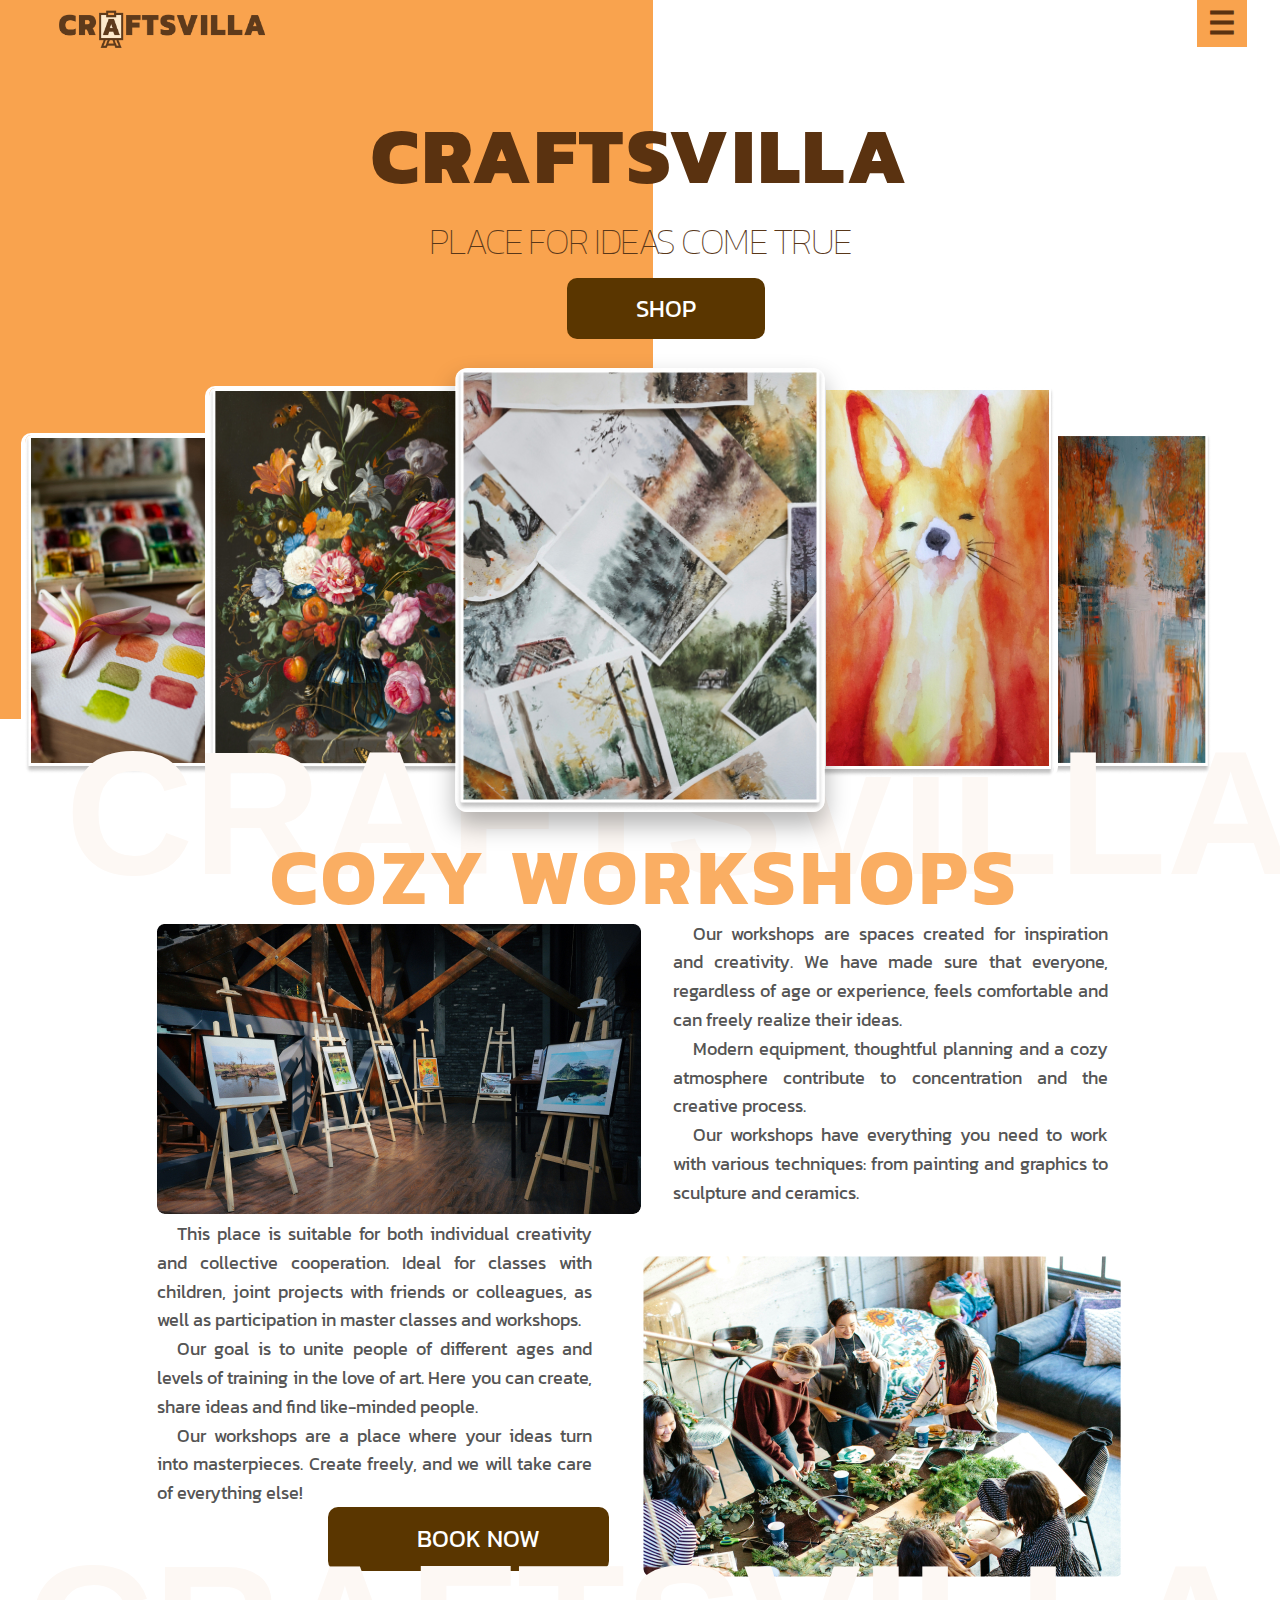
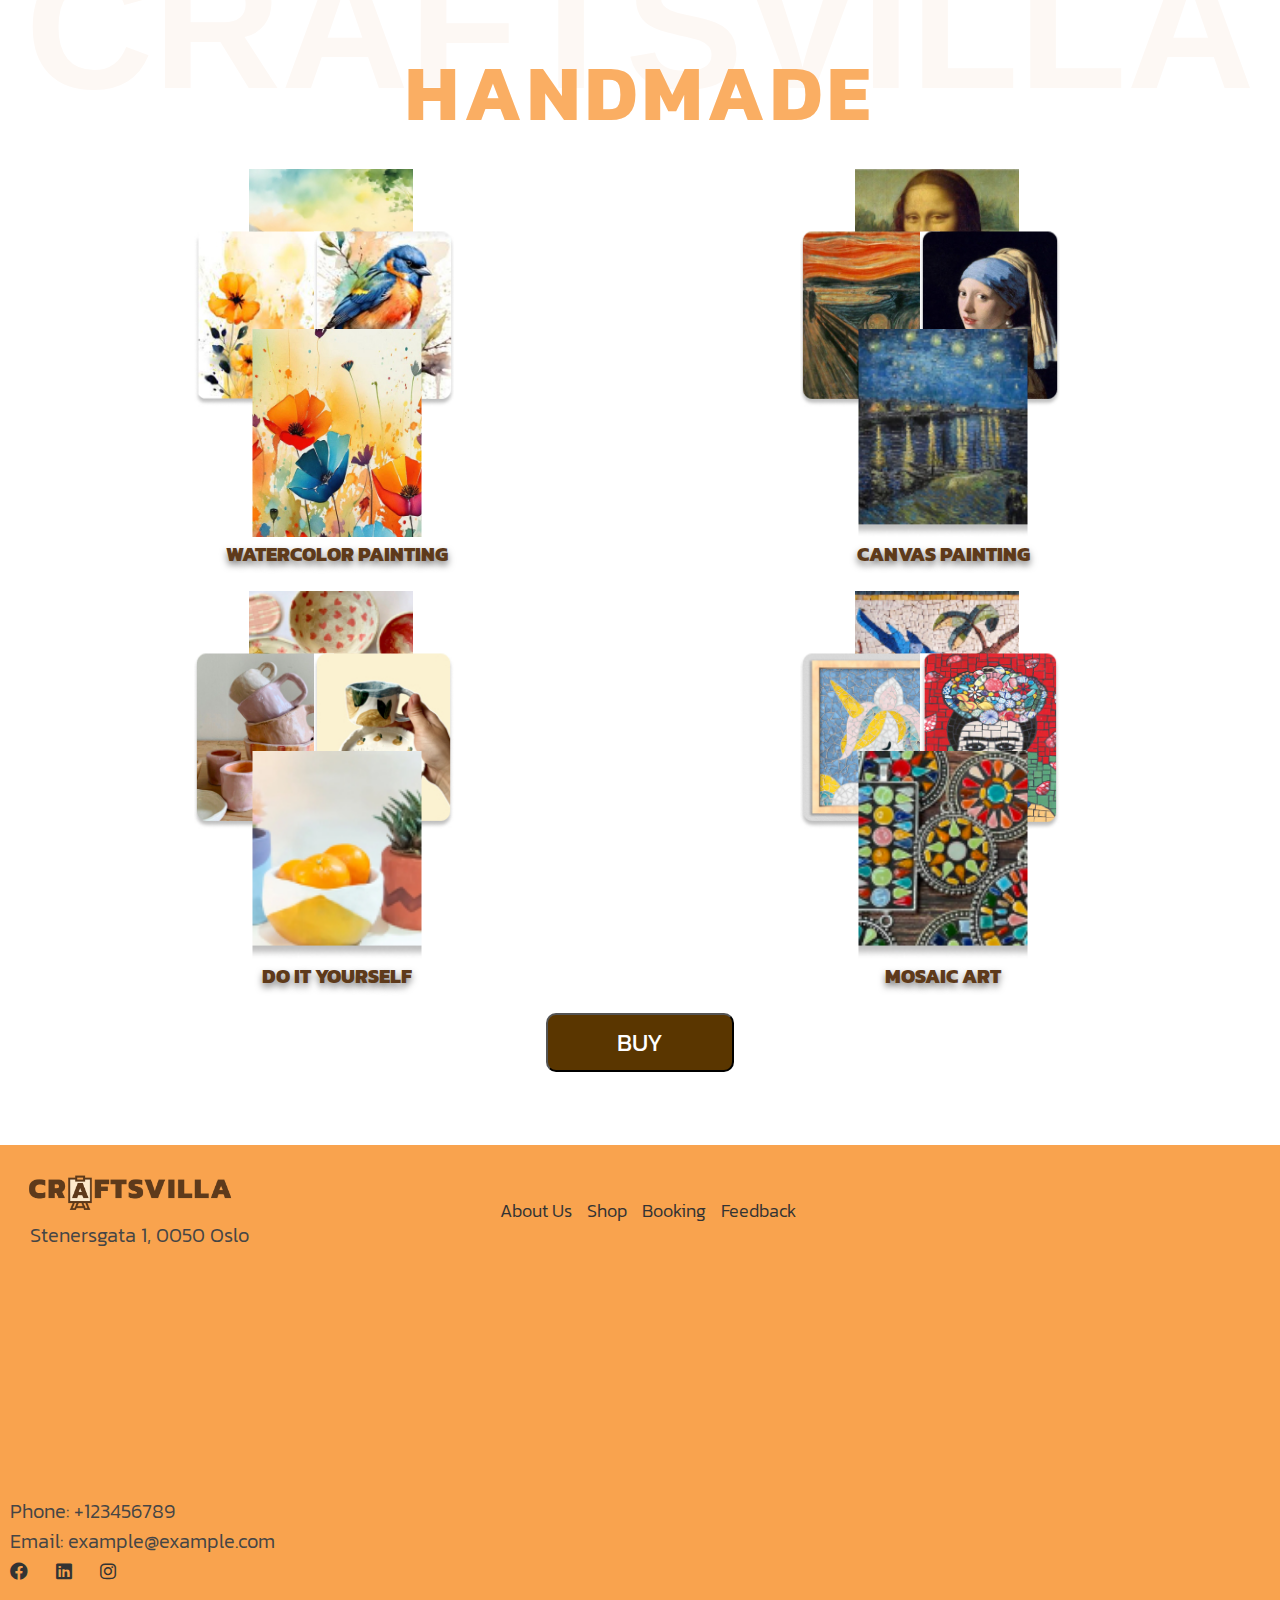
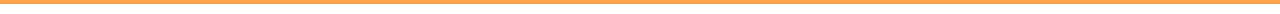
==== index.html @ 57c0aa2b "donlowd files .html, .css, .js, imgs" ====
<!DOCTYPE html>
<html lang="en">
<head>
    <meta charset="UTF-8">
    <meta name="viewport" content="width=device-width, initial-scale=1.0">
    <title>Craftsvilla</title>
    <link href="https://cdnjs.cloudflare.com/ajax/libs/font-awesome/6.0.0-beta3/css/all.min.css" rel="stylesheet">
    <link href="https://fonts.googleapis.com/css2?family=Kanit:wght@800&display=swap" rel="stylesheet">
    <link href="https://fonts.googleapis.com/css2?family=Inter:wght@500&display=swap" rel="stylesheet">
    <link href="https://fonts.googleapis.com/css2?family=Kanit:wght@300&display=swap" rel="stylesheet">
    <link href="https://fonts.googleapis.com/css2?family=Kanit:wght@100&display=swap" rel="stylesheet">   
    <link rel="icon" href="./favicon.png" type="image/x-icon"> 
    <link rel="stylesheet" href="styles.css">
</head>
<body>
    <div class="container">
    <div class="content-home">
    <header class="header">
        <div class="logo">
            <img src="./logo.png" alt="Logo" class="logo">
        </div>
        <div class="menu-icon" onclick="toggleMenu()">☰</div>
        <nav class="nav">
          <ul>
            <li><a href="./index.html" class="active">Home</a></li>
            <li><a href="./about.html#about">About</a></li>
            <li><a href="./shop.html#shop">Shop</a></li>
            <li><a href="./booking.html#booking">Booking</a></li>
          </ul>
        </nav>
    </header>
    <section class="hero">
        <h1>CRAFTSVILLA</h1>
        <p>Place for Ideas Come True</p>
        <a href="./shop.html" class="btn">SHOP</a>
        <div class="gallery-container">
            <div class="gallery">
                <img class="img-01" src="./img-01.jpg" alt="Artwork 1">
                <img class="img-02" src="./img-02.jpg" alt="Artwork 2">
                <img class="img-03 active" src="./img-03.jpg" alt="Artwork 3">
                <img class="img-04" src="./img-04.jpg" alt="Artwork 4">
                <img class="img-05" src="./img-05.jpg" alt="Artwork 5">
            </div>
        </div>
    </section>
    </div>
    <section class="workshops">
        <div>
        <h2>Cozy Workshops</h2>
        <p class="workshops-p">CRAFTSVILLA</p>
        <div class="table-img">
            <table>
                <tbody>
                    <tr>
                        <td>
                            <img class="td-img-7" src="./img-07.jpg" alt="Workshop example">
                        </td>
                        <td class="td-text-7">
                            <p class="td-text-7">Our workshops are spaces created for inspiration and creativity. We have made sure that everyone, regardless of age or experience, feels comfortable and can freely realize their ideas.<p>  
                            <p class="td-text-7">Modern equipment, thoughtful planning and a cozy atmosphere contribute to concentration and the creative process.</p>
                            <p class="td-text-7">Our workshops have everything you need to work with various techniques: from painting and graphics to sculpture and ceramics.</p>
                        </td>
                    </tr>
                    <tr>
                        <td class="td-text-8">
                            <p class="td-text-8">This place is suitable for both individual creativity and collective cooperation. Ideal for classes with children, joint projects with friends or colleagues,
                                 as well as participation in master classes and workshops.</p> 
                            <p class="td-text-8">Our goal is to unite people of different ages and levels of training in the love of art. Here you can create, share ideas and find like-minded people. </p>
                            <p class="td-text-8">Our workshops are a place where your ideas turn into masterpieces. Create freely, and we will take care of everything else!</p>
                            <br>
                            <a href="./booking.html" class="btn">BOOK NOW</a>
                        </td>
                        <td>
                            <img class="td-img-8" src="./img-08.jpg" alt="Group creativity">
                        </td>
                    </tr>
                </tbody>
            </table>
        </div>

    </section>
    <section class="handmade">
        <h2 handmade-h2>Handmade</h2>
        <p class="handmade-p">CRAFTSVILLA</p>
        <div class="layout-container">
        <div class="cross-layout">
            <div class="image-container top">
              <img src="./10.jpg" alt="Top Image">
            </div>
            <div class="image-container bottom">
              <img src="./img-32.jpg" alt="Bottom Image">
            </div>
            <div class="image-container left">
              <img src="./img-09.jpg" alt="Left Image">
            </div>
            <div class="image-container right">
              <img src="./img-18.jpg" alt="Right Image">
            </div>
            <p class="layout-text">WATERCOLOR PAINTING</p>
            
        </div>
        <div class="cross-layout-2">
            <div class="image-container top">
              <img src="./img-23.jpg" alt="Top Image">
            </div>
            <div class="image-container bottom">
              <img src="./21.jpg" alt="Bottom Image">
            </div>
            <div class="image-container left">
              <img src="./img-22.jpg" alt="Left Image">
            </div>
            <div class="image-container right">
              <img src="./img-24.jpg" alt="Right Image">
            </div>
            <p class="layout-text">CANVAS PAINTING</p>
        </div>
        <div class="cross-layout-3">
            <div class="image-container top">
              <img src="./img-13.jpg" alt="Top Image">
            </div>
            <div class="image-container bottom">
              <img src="./img-15.jpg" alt="Bottom Image">
            </div>
            <div class="image-container left">
              <img src="./14.jpg" alt="Left Image">
            </div>
            <div class="image-container right">
              <img src="./12.jpg" alt="Right Image">
            </div>
            <p class="layout-text">DO IT YOURSELF</p>
        </div>
        <div class="cross-layout-4">
            <div class="image-container top">
              <img src="./img-20.jpg" alt="Top Image">
            </div>
            <div class="image-container bottom">
              <img src="./img-16.jpg" alt="Bottom Image">
            </div>
            <div class="image-container left">
              <img src="./img-17.jpg" alt="Left Image">
            </div>
            <div class="image-container right">
              <img src="./img-19.jpg" alt="Right Image">
            </div>
            <p class="layout-text">MOSAIC ART</p>
        </div>        
        <button onclick="window.location.href='./shop.html'" class="btn-layout">BUY</button>
    </section> 
<footer class="footer">
                <div class="info">
                    <div class="logo-footer">
                        <img src="./logo.png" alt="Logo" class="logo" width="206px">
                        <p class="footer-adrese-text">Stenersgata 1, 0050 Oslo</p>
                    </div>
                </div>
            <div class="links">
                    <a href="#" "id=about">About Us</a>
                    <a href="#" "id=shop">Shop</a>
                    <a href="#" "id=booking">Booking</a>
                    <a href="#" "id=feedback">Feedback</a>
            </div>
                <div class="contact">
                    <p "id=contact">Phone: +123456789</p>
                    <p "id=contact">Email: example@example.com</p>
                    <a href="#" "id=contact">
                        <i class="fab fa-facebook"></i>
                    </a>
                    <a href="#" "id=contact">
                        <i class="fab fa-linkedin"></i>
                    </a>
                    <a href="#" "id=contact">
                        <i class="fab fa-instagram"></i>
                    </a>                    
            </div>
            </footer>
     <script src="app.js">
     </script>
    </div> 
    </body>
</html>
---- styles.css ----
* {
    margin: 0;
    padding: 0;
    box-sizing: border-box;
}

body {
    margin: 0;
    padding: 0;
    width: 100%;
    height: 100%;
    display: flex;
    background-color: #fff;
    flex-direction: column;
    align-items: center;
    overflow-y: auto;
}

.container {
    width: 100%;
    max-width: 1440px;
    box-shadow: 0 4px 10px rgba(0, 0, 0, 0.1);
    min-height: 100vh;
    margin: 0 auto;
     box-sizing: border-box;
}

.container-feedback {
    width: 80%;
    max-width: 1440px;
    max-height: 2272px;
    box-shadow: 0 4px 10px rgba(0, 0, 0, 0.1);
}

.container-about{
    width: 80%;
    max-width: 1440px;
    max-height: 2272px;
    box-shadow: 0 4px 10px rgba(0, 0, 0, 0.1);
}

.content-home {
    position: relative;
    width: 100%;
    max-width: 1440px;
    margin: 0 auto;
    padding: 0 15px;
    box-sizing: border-box;
}

.content-about {
    position: relative;
    min-height: 708px;
}

.content-about {
    position: relative;
    min-height: 708px;  
}

.content-shop {
    position: relative;
    min-height: 708px;
}

.content-feedback {
    position: relative;
    min-height: 708px;
}

.content-feedback::before {
    content: "";
    position: absolute;
    top: 0;
    left: 0;
    width: 53%;
    height: 95%;
    background-color: #F9A34E;
    z-index: -1;
}

.content-home::before {
    content: "";
    position: absolute;
    top: 0;
    left: 0;
    width: 51%;
    height: 86%;
    background-color: #F9A34E;
    z-index: -1;
}

.content-shop::before {
    content: "";
    position: absolute;
    top: 0;
    left: 0;
    width: 36%;
    height: 4%;
    background-color: #F9A34E;
    z-index: -1;
}

.form-reviews {
    margin: 0 0px 0 141px;
    font-size: 25px;
    font-family: 'Kanit', sans-serif;
    color: #5E3A1B;
    text-align: center;
    display: block;
}

.form-reviews-input {
    padding: 76px 0 0 0;
}

input::placeholder {
    color: #828282;
    font-family: Arial, Helvetica, sans-serif ;
    font-size: 12px;
}

.review-author {
    font-size: 18px;
    font-family: 'Kanit', sans-serif;
    font-weight: 500;
    color: #5E3A1B;
    display: flex;
    flex-direction: row;
    flex-wrap: wrap;
    align-content: center;
    justify-content: center;
    padding-right: 100px;
}

#contact-form-reviews {
    display: flex;
    flex-direction: column;
    gap: 16px
}


.reviews-P {
    font-size: 20px;
    font-family: 'Kanit', sans-serif;
    font-weight: 100;
    color: #5E3A1B;
    text-align: center;
}

.customers-H {
    font-size: 30px;
    font-family: 'Kanit', sans-serif;
    font-weight: bold;
    color:#5E3A1B;
    text-align: center;
}

.costumers-P {
    font-size: 18px;
    color: #5E3A1B;
    line-height: 1.5;
    font-family: 'Kanit';
    font-weight: 100;
}

.customers-reviews {
    display: flex;
    flex-direction: column;
    align-items: center;
    padding: 32px 36px 32px 77px;
    gap: 20px;
}

.review-container {
    display: flex;
    align-items: center;
    background-color: #fdeacc; 
    border-radius: 20px;
    padding: 20px;
    width: 500px;
    box-shadow: 0 4px 6px rgba(0, 0, 0, 0.1);
}

.review-image {
    width: 80px;
    height: 80px;
    border-radius: 50%;
    object-fit: cover;
    margin-right: 20px;
}

.review-text {
    display: flex;
    flex-direction: column; 
}

.reviews-H {
    text-align: center;
}

.review-author {
    font-weight: bold;
    font-size: 18px;
    color: #5E3A1B;
    margin-bottom: 10px;
    font-family: 'Kanit';
}

.form-feedback {
    display: flex;
    gap: 5svi;
    padding-top: 29px;
    flex-direction: row;
}

.content-about::before {
    content: "";
    position: absolute;
    top: 0;
    left: 0;
    width: 53%;
    height: 82%;
    background-color: #F9A34E;
    z-index: -1;
}

.review-text {
    display: flex;
    flex-direction: column;
}

.shop-container {
    display: flex;
    flex-wrap: wrap;
    align-content: center;
    justify-content: center;
    align-items: stretch;
    gap: 50px;
    flex-direction: row;
    margin: 59px 0 43px 0;
}

.example {
    font-size: 24px;
    font-family: 'Inter', sans-serif;
    color: #000;
    text-align: center;
}

.painting {
    font-size:20px;
    font-family: 'Inter', sans-serif;
    font-weight: normal;
    color:#828282;
    text-align: center;
}

.price {
    font-size:20px;
    font-family:'Inter', sans-serif;
    font-weight: bold;
    color:#000;
    text-align: center;
}


.about-text {
    display: flex;
    gap: 15px;
    padding-top: 29px;
}

.about-h {
    font-size: 28px;
    font-family: 'Kanit', sans-serif;
    font-weight: bold;
    color: #5E3A1B;
    text-align: center;
    padding-left: 108px;
}

.about-p {
    font-size: 18px;
    font-family: 'Kanit', sans-serif;
    max-width: 670px;
    text-align: justify;
    position: relative;
    left: 47px;
    top: 39px;
    line-height: 1.9;
}

.about-shadow {
    position: relative;
    font-size: 177px;
    text-transform: uppercase;
    font-family: 'Arial', sans-serif;
    font-weight: 800;
    color: #fdf8f4;
    left: 30px;
    top: -212px;
}

.gallery-villa {
    display: grid;
    grid-template-columns: 1fr 1fr;
    grid-template-rows: auto auto; 
    gap: 10px;
    width: 98%;
}
.villa-photo {
    max-width: 596px;
    position: relative;
    left: 101px;
}

.item1 {
    grid-column: span 2;
}

.item2 {
    grid-column: 1 / 2;
    grid-row: 2 / 3;
    position: relative;
    top: 7px;
}

.item3 {
    grid-column: 2 / 3;
    grid-row: 2 / 3;
}

.item4 {
    grid-column: 2 / 3;
    grid-row: 3 / 4;
    position: relative;
    top: -175px;
}

.item img {
    height: auto;
    object-fit: cover;
    display: block;
}

.form-section,
.contact-section {
  flex: 1;
}

.form-H {
    color: #5E3A1B;
    text-align: center;
    margin-bottom: 32px;
    font-size: 40px;
    font-family: 'Kanit, sans-serif';
    font-weight: 600;
    position: relative;
    top: -74px;
    z-index: 1;
}

form {
    display: flex    ;
    flex-direction: column;
    gap: 13px;
    position: relative;
    top: -62px;
}

label {
    color: #5E3A1B;
    font-size: 20px;
    font-family: 'Kanit';
    font-weight: 500;
    text-align: left;
}

.review-title {
    text-align: center; 
    margin: 0 auto;
    padding: 20px; 
}

input,
textarea {
    color: #828282;
    font-family: Arial, Helvetica, sans-serif;
    font-size: 12px;
    width: 100%;
    padding: 10px;
    border: 1px solid #828282;
    border-radius: 4px;
    margin: 0 0 10px 0;
    width: 100%;
    height: 50px;
}

textarea {
  resize: none;
  height: 80px;
}

.button-form {
    background-color: #5E3A1B;
    color: #fff;
    padding: 10px;
    border: none;
    border-radius: 4px;
    font-size: 20px;
    cursor: pointer;
    font-family: 'Kanit';
}

.contact-H {
    color: #5E3A1B;
    text-align: center;
    margin-bottom: 14px;
    font-size: 40px;
    font-family: 'Kanit, sans-serif';
    font-weight: 600;
    position: relative;
    top: -69px;
}

button:hover {
  background-color: #6f4520;
}

.contact-section-p {
    background-color: #F9A34E;
    color: #5E3A1B;
    padding: 51px 0px;
    text-align: center;
    margin: 16px 29px;
    font-family: 'Kanit, sans-serif';
    font-size: 25px;
    position: relative;
    top: -9px;
}

.form-about {
    display: flex;    ;
    gap: 119px;
    background-color: #fff;
    padding: 54px;
    border-radius: 8px;
    flex-wrap: wrap;
    align-content: stretch;
    justify-content: space-evenly;
    align-items: stretch;
    position: relative;
    top: -268px;
}

.map-section {
    margin: 0 auto;
    min-height: 100%;
    position: relative;
    top: -352px;
}

iframe {
    height: 600px;
    margin: 0 0 43px 0
}

.map-section {
  height: auto !important;
}


.header {
    display: flex;
    justify-content: space-between;
    align-items: center;
}

.table-img {
    display: flex;
    justify-content: center;
    flex-direction: column;
    gap: 20px;
    position: relative;
    top: -250px;
    transition: transform 0.3s ease;
}

.td-text-7 {
    color: #555;
    vertical-align: middle;
    font-size: 18px;
    text-align: justify;
    line-height: 1.6;
    font-family: 'Kanit', sans-serif;
    max-width: 450px;
    max-height: 240px;
    padding-left:15px;
    text-indent: 20px;
    transition: transform 0.3s ease;
}

.td-text-8 {
    color: #555;
    vertical-align: middle;
    font-size: 18px;
    text-align: justify;
    line-height: 1.6;
    font-family: 'Kanit', sans-serif;
    max-width: 450px;
    max-height: 240px;
    padding-right:15px;
    text-indent: 20px;
    transition: transform 0.3s ease;
}

td img {
    height: auto;
    border-radius: 8px;
    padding-top: 15px;
    transition: transform 0.3s ease;
}

.header .logo {
    width: 231px;
    height: 45px;
    padding: 4px 0px 0px 21px;
}

nav {
    display: none;
}

.nav.active {
    display: block;
    position: absolute;
    right: 87px;
    top: 0px;
    background-color: #fff;
    z-index: 100;
}

.nav ul {
    padding: 0;
    margin: 0;
}

.nav li {
    display: inline;
    list-style: none;
    line-height: 42px;
    margin-left: 15px;
    margin-right: 30px;
}

.nav a {
    margin-left: 18px;
    text-decoration: none;
    color: #000;
    font-family: 'Inter', sans-serif;
    text-transform: uppercase;
    padding: 5px 5px 0px 7px;
    font-size: 17px;
    transition: all 100ms ease-in-out;
}

.nav a:hover,
.nav li.active a {
    color: #f9a34e;
}

.menu-icon {
    font-size: 31px;
    font-weight: bold;
    cursor: pointer;
    display: block;
    position: relative;
    z-index: 10;
    right: 18px;
    color: #5A3210;
    background-color: #f9a34e;
    padding: 5px 11px 5px 11px;
}

.hero {
    position: relative;
    display: flex;
    flex-direction: column;
    justify-content: center;
    align-items: center;
    text-align: center;
    padding: 50px 0;
    width: 100%;
}

.hero h1 {
    font-size: 78px;
    font-family: 'Kanit', sans-serif;
    font-weight: 800;
    color: #5A3210;
    letter-spacing: 3.4px;
    text-align: center;
    z-index: 1;
}

.hero p {
    font-size: 36px;
    font-family: 'Kanit', sans-serif;
    font-weight: 100;
    color: #593719;
    letter-spacing: -1.5px;
    text-transform: uppercase;
    margin: 0;
    text-align: center;
    position: relative;
}

.hero .btn {
    position: relative;
    right: 50%;
    transform: translateX(-50%);
    background: #5a3600;
    color: #fff;
    padding: 13px 69px;
    cursor: pointer;
    border-radius: 10px;
    transition: background 0.3s;
    font-size: 24px;
    font-family: 'Kanit', sans-serif;
    text-align: center;
    margin-top: 40px;
}

.hero .btn:hover {
    background: #402500;
}

.workshops {
    text-align: center;
    background: #ffffff;
}

.workshops h2 {
    font-size: 78px;
    color: #faae63;
    position: relative;
    top: -18px;
    letter-spacing: 5px;
    right: -5px;
    z-index: 1;
    text-transform: uppercase;
    font-family: 'Kanit';
}

.workshops-p {
    position: relative;
    font-size: 177px;
    text-transform: uppercase;
    font-family: 'Arial', sans-serif;
    font-weight: 800;
    color: #fdf8f4;
    top: -242px;
    left: 40px;
}


.workshops .content {
    display: flex;
    justify-content: space-around;
    align-items: center;
    flex-wrap: wrap;
}

table {
    position: relative;
    margin: 0 auto;
}

.gallery {
    display: flex;
    position: relative;
    justify-content: center;
    align-items: center;
    flex-wrap: wrap;
    margin-top: 25px;
}


.gallery img {
    width: 100%;
    max-width: 400px;
    height: auto;
    border-radius: 10px;
    transition: transform 0.3s ease, box-shadow 0.3s ease;
}

.gallery .img-01 {
    position: relative;
    width: 200px;
    height: 341px;
    left: 1px;
    top: 13px;
    border-top: 2px solid #ffffff;
    border-left: 4px solid #ffffff;
    border-right: 4px solid #ffffff;
}

.gallery .img-02 {
    position: relative;
    width: 299px;
    height: 388px;
    left: -15px;
    top: -10px;
    border-top: 2px solid #ffffff;
    border-left: 4px solid #ffffff;
    border-right: 4px solid #ffffff;
}

.gallery .img-03 {
    width: 308px;
    height: 370px;
    position: relative;
    left: -33px;
}

.gallery .img-04 {
    width: 241px;
    height: 392px;
    position: relative;
    top: -9px;
    right: 10px;
    z-index: 3;
    border-top: 2px solid #ffffff;
    border-left: 4px solid #ffffff;
    border-right: 4px solid #ffffff;
}

.gallery .img-05 {
    width: 192px;
    height: 343px;
    position: relative;
    right: 45px;
    top: 12px;
    border-top: 2px solid #ffffff;
    border-left: 4px solid #ffffff;
    border-right: 4px solid #ffffff;
}

.gallery img.active {
    transform: scale(1.2);
    z-index: 10;
    box-shadow: 0 10px 20px rgba(0, 0, 0, 0.3);
}

.gallery img:hover {
    transform: scale(1.2);
    z-index: 10;
    box-shadow: 0 10px 20px rgba(0, 0, 0, 0.3);
    transition: transform 0.3s ease, z-index 0s, box-shadow 0.3s ease;
}

.gallery img.active:hover {
    transform: scale(1.2);
}


.btn {
    position: relative;
    background: #5a3600;
    color: #fff;
    padding: 13px 69px;
    cursor: pointer;
    border-radius: 10px;
    transition: background 0.3s;
    margin-left: 78px;
    font-size: 24px;
    font-family: 'Kanit', sans-serif;
    left: 93px;
    top: -30px;
}

.btn:hover {
    background: #402500;
    cursor: pointer;
}

.btn-layout {
    display: block;
    margin: 0 auto;
    background: #5a3600;
    color: #fff;
    padding: 10px 69px;
    border-radius: 10px;
    transition: background 0.3s;
    font-size: 24px;
    font-family: 'Kanit', sans-serif;
    text-align: center;
    cursor: pointer;
    margin-bottom: 43px;
}

.shop-H {
    font-size:35px;
    font-family: 'Kanit', sans-serif;
    font-weight: bold;
    color:#5E3A1B;
    text-align: center;
    padding: 50px 0 0 0;
}

.shop-P {
    font-size: 30px;
    font-family: 'Kanit', sans-serif;
    font-weight: 100;
    color:#593719;
    text-align: center;
}

.buy-button {
    position: relative;
    background: #5a3600;
    color: #fff;
    padding: 7px 58px;
    border-radius: 10px;
    transition: background 0.3s;
    font-size: 18px;
    font-family: 'Kanit', sans-serif;
    cursor: pointer;
    align-items: center;
    left: 118px;
    top: 10px;
}

#basket-counter{
    position: relative;
    top: -19px;
    right: 29px;
    color: #361E0A;
    font-weight: 800;
    font-family: 'Kanit';
    font-size: 13px;
}

.shop-basket {
    width:35px;
    height: 35px;
}

.btn-layout:hover {
    background: #402500;
    cursor: pointer;
}

.layout-container {
    display: flex;
    flex-wrap: wrap;
    justify-content: center;
    position: relative;
}

.handmade {
    position: relative;
    padding: 20px 0;
    margin: 0 auto;
    display: flex;
    gap: 20px;
    flex-direction: column;
    flex-wrap: wrap;
    align-content: space-around;
    align-items: stretch;
    margin-top: -451px;
}

.handmade > *:empty {
    display: none;
}

.handmade img {
    max-width: 100%;
    height: auto;
}
.handmade h2 {
    font-size: 78px;
    color: #faae63;
    letter-spacing: 5px;
    position: relative;
    z-index: 5;
    text-transform: uppercase;
    font-family: 'Kanit';
    text-align: center;
    margin: 0;
    margin-top: 212px;
    z-index: 2;
    position: relative;
}

.handmade-p {
    font-size: 177px;
    text-transform: uppercase;
    font-family: 'Arial', sans-serif;
    font-weight: 800;
    color: #fdf8f4;
    text-align: center;
    margin: -246px 0 20px;
    position: relative;
}

.layout-text {
    position: absolute;
    bottom: -100px;
    left: 50%;
    transform: translateX(-50%);
    font-size: 20px;
    font-family: 'Kanit';
    color: #5e3a1a;
    font-weight: 800;
    text-shadow: 0 4px 7px rgba(0, 0, 0, 0.5);
    text-align: center;
    z-index: 1;
}

.cross-layout, .cross-layout-2, .cross-layout-3, .cross-layout-4 {
    position: relative;
    width: 48%;
    height: 300px;
    text-align: center;
    margin-bottom: 122px;
    margin-top: 0; 
}

.layout-container {
    display: flex;
    flex-wrap: wrap;
    justify-content: space-evenly;
    position: relative;
    align-content: space-between;
    align-items: baseline;
    margin-bottom: 0;

}

.image-container {
    position: absolute;
    width: 100px;
    height: 100px;
    transition: transform 0.3s ease, z-index 0.3s ease, filter 0.3s ease;
    z-index: 1;
    padding: 0;
}
  
.image-container.center {
    top: 50%;
    left: 50%;
    transform: translate(-50%, -50%);
}
  
.image-container.top {
    top: 0;
    left: 49%;
    width: 164px;
    height: 204px;
    transform: translateX(-50%);
}
  
.image-container.bottom {
    bottom: 60px;
    left: 50%;
    top: 160px;
    transform: translateX(-50%);
    z-index: 3;
    width: 169px;
    height: 208px;
    border-radius: 3px;
}

.image-container.left {
    top: 50%;
    left: 152px;
    transform: translateY(-50%);
    width: 140px;
    height: 175px;
    border-radius: 3px;
}
  
.image-container.right {
    top: 50%;
    right: 178px;
    transform: translateY(-50%);
    width: 140px;
    height: 175px;
    border-radius: 3px;
}

.image-container img {
    width: 100%;
    height: 100%;
    object-fit: cover;
    transition: transform 0.3s ease, filter 0.3s ease;
}
  
.image-container:hover {
    z-index: 10;
    transform: scale(1.2) translate(-50%, -50%);
}
  
.image-container img:hover {
    filter: brightness(1.3);
}

.footer {
    margin: 10px 0 10px 0;
    padding: 29px 10px 18px 10px;
    top: 24px;
    display: flex;
    flex-direction: row;
    flex-wrap: wrap;
    align-content: space-around;
    align-items: center;
    gap: 250px;
    background-color: #f9a34e;
}
  
.footer-adrese-text {
    font-size: 20px;
    font-family: 'Kanit', sans-serif;
    font-weight: 300;
    color: #454545;
    text-align: left;
    padding-left: 20px;
}

a {
    text-decoration: none;
    color: #333;
    font-size: 18px;
    margin-right: 15px;
    display: inline-flex;
    align-items: center;
}

i {
    margin-right: 8px;
}

a:hover {
    background: #402500;
    cursor: pointer;
    color:#f9a34e;
}

.links {
    font-size: 20px;
    font-family: 'Kanit', sans-serif;
    color: #454545;
    font-weight: 300;
    text-align: center;
    display: flex;
}

.contact {
    font-size: 20px;
    font-family: 'Kanit', sans-serif;
    color: #454545;
    font-weight: 300;
    text-align: left;
}

.info {
    font-size: 20px;
    font-family: 'Kanit', sans-serif;
    color: #454545;
    font-weight: 300;
    text-align: center;
}

.logo-footer {
    width: 240px;
    height: 72px;
}

.content-booking {
    position: relative;
    min-height: 708px;
    margin-bottom: 111px;
}

.content-booking::before {
    content: "";
    position: absolute;
    top: 0;
    left: 0;
    width: 60%;
    height: 97%;
    background-color: #F9A34E;
    z-index: -1;
}

input::placeholder {
    color: #828282;
    font-family: Arial, Helvetica, sans-serif ;
    font-size: 12px;
}

.form-calendar-section {
    display: flex;
    gap: 5svi;
    padding-top: 29px;
    flex-direction: row;
    width: 100%;
    justify-content: space-between;
    flex-wrap: wrap;
}

.booking-workshop {
width: 50%;
}

form#booking-form {
    display: flex;
    flex-direction: column;
    gap: 13px;
    margin-left: 6svi;
    position: relative;
    top: 0px;
}

input#calendar {
    color: #828282;
    font-family: Arial, Helvetica, sans-serif ;
    font-size: 12px;
    width: 100%;
    padding: 10px;
    border: 1px solid #828282;
    border-radius: 4px;
    margin: 0 0 10px 0;
} 

.workshop-choice {
    display: flex;
    flex-direction: row;
    margin-top: 10px;
    width: 100%;
    gap: 10px;
}

.first-image-book,
.second-image-book {
    width: 50%;

}

.booking-image {
    width: 100%;
}

form input[type="radio"] {
    width: 10px;
} 

.calendar-frame {
    margin-right: 2svi;
}
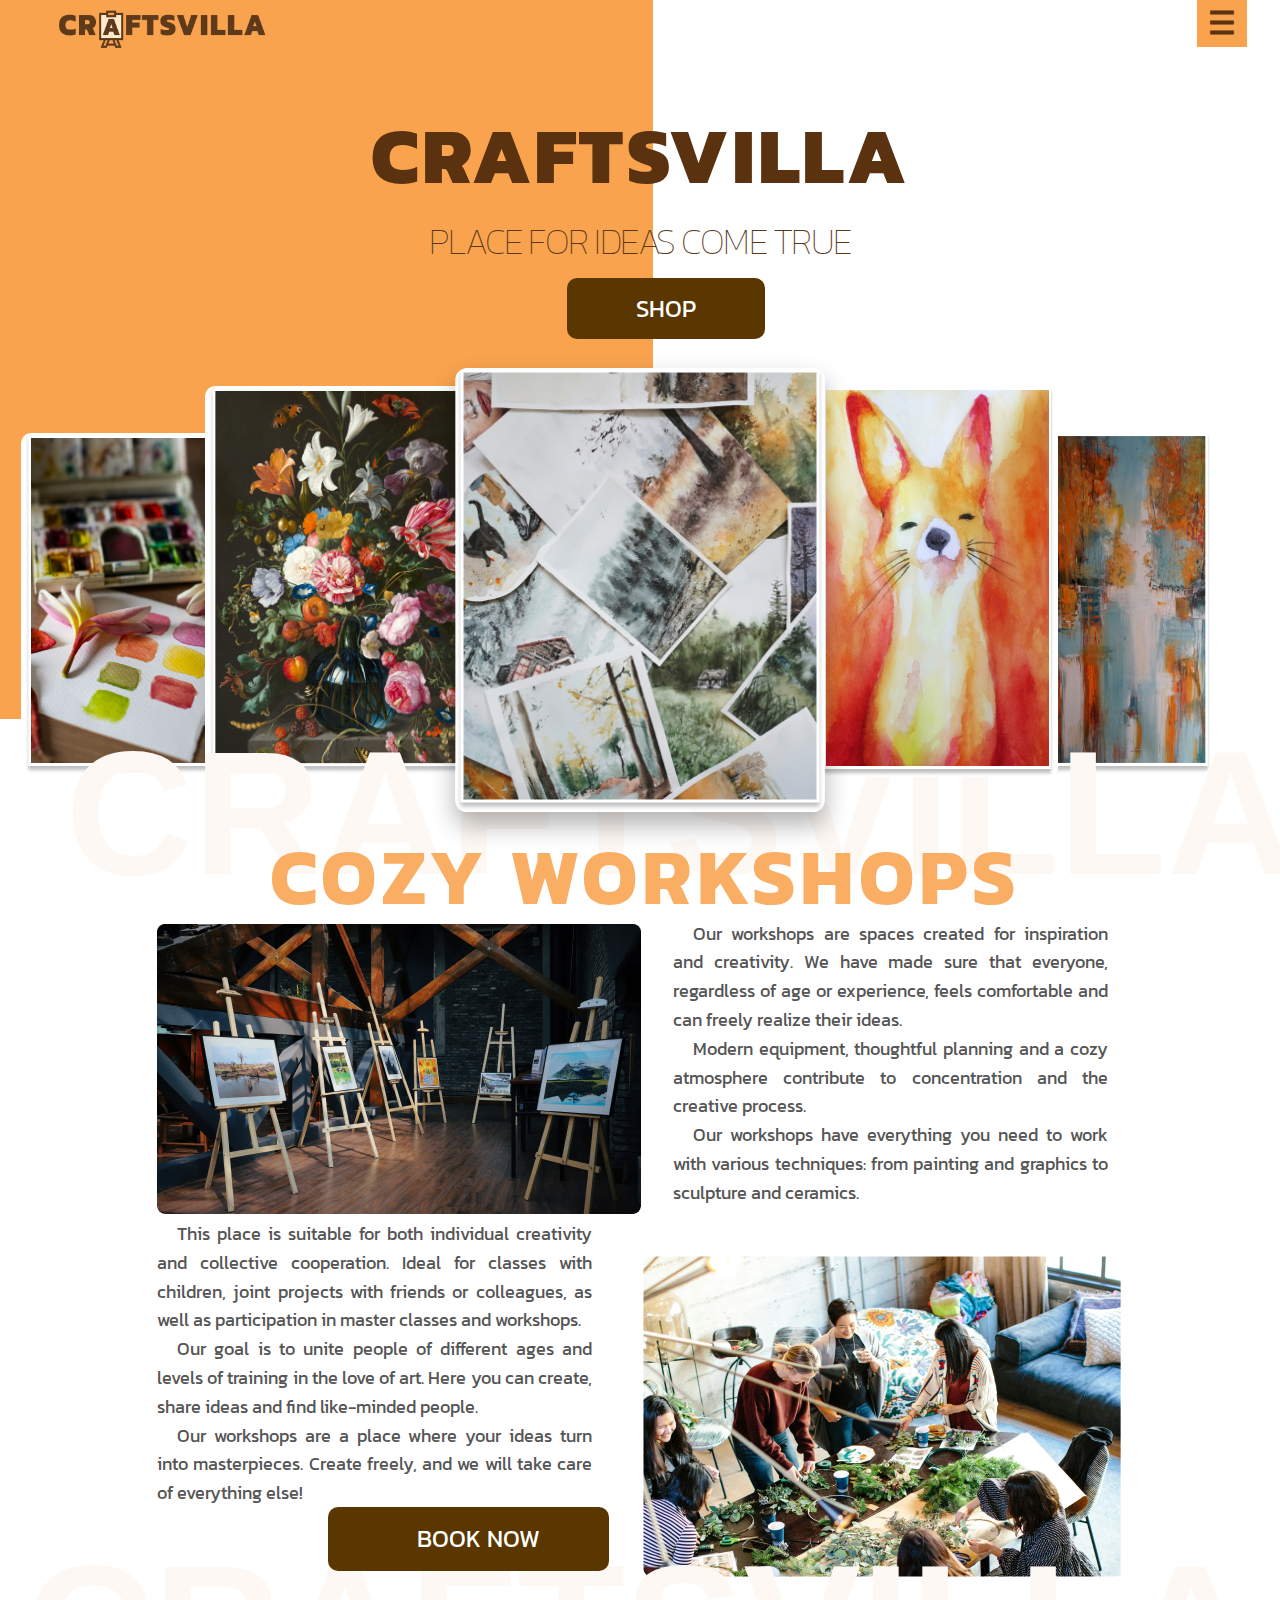
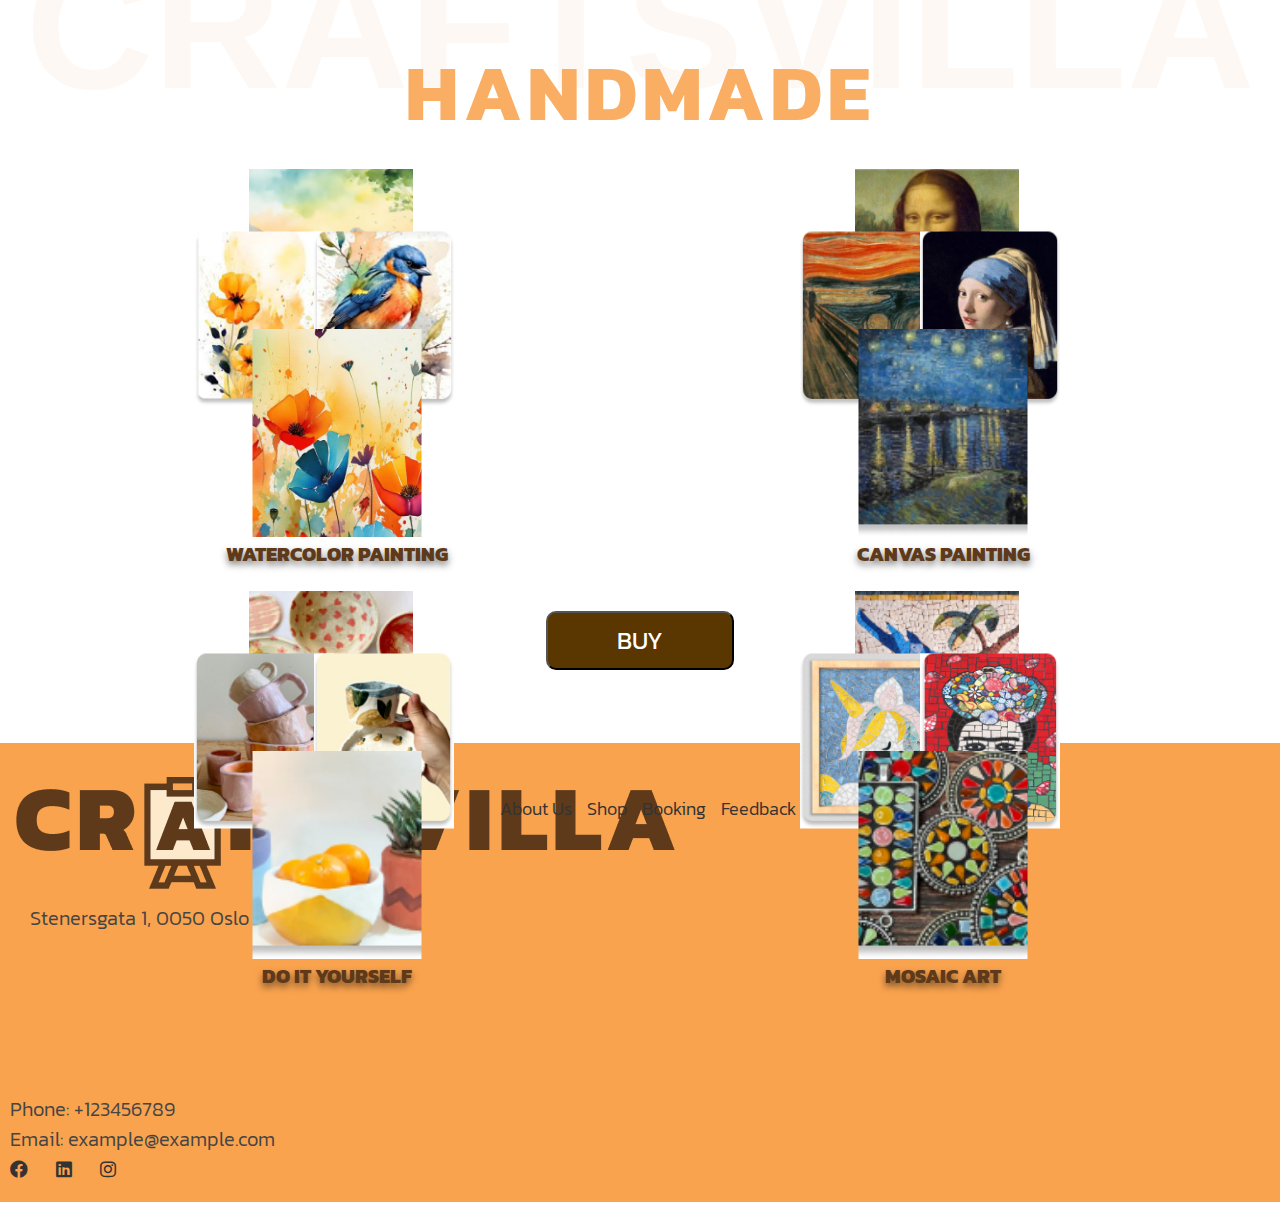
==== commit 6aa579b4: "Update index.html" ====
--- a/index.html
+++ b/index.html
@@ -77,10 +77,10 @@
                 </tbody>
             </table>
         </div>
-
+        </div>
     </section>
     <section class="handmade">
-        <h2 handmade-h2>Handmade</h2>
+        <h2 class="handmade-h2">Handmade</h2>
         <p class="handmade-p">CRAFTSVILLA</p>
         <div class="layout-container">
         <div class="cross-layout">
@@ -143,13 +143,15 @@
               <img src="./img-19.jpg" alt="Right Image">
             </div>
             <p class="layout-text">MOSAIC ART</p>
-        </div>        
+        </div>   
+        </div>
         <button onclick="window.location.href='./shop.html'" class="btn-layout">BUY</button>
+            
     </section> 
 <footer class="footer">
                 <div class="info">
                     <div class="logo-footer">
-                        <img src="./logo.png" alt="Logo" class="logo" width="206px">
+                        <img src="./logo.png" alt="Logo" class="logo">
                         <p class="footer-adrese-text">Stenersgata 1, 0050 Oslo</p>
                     </div>
                 </div>
@@ -177,4 +179,4 @@
      </script>
     </div> 
     </body>
-</html>+</html>
--- a/styles.css
+++ b/styles.css
@@ -778,6 +778,7 @@
     font-family: 'Kanit', sans-serif;
     left: 93px;
     top: -30px;
+    z-index: 10;
 }
 
 .btn:hover {
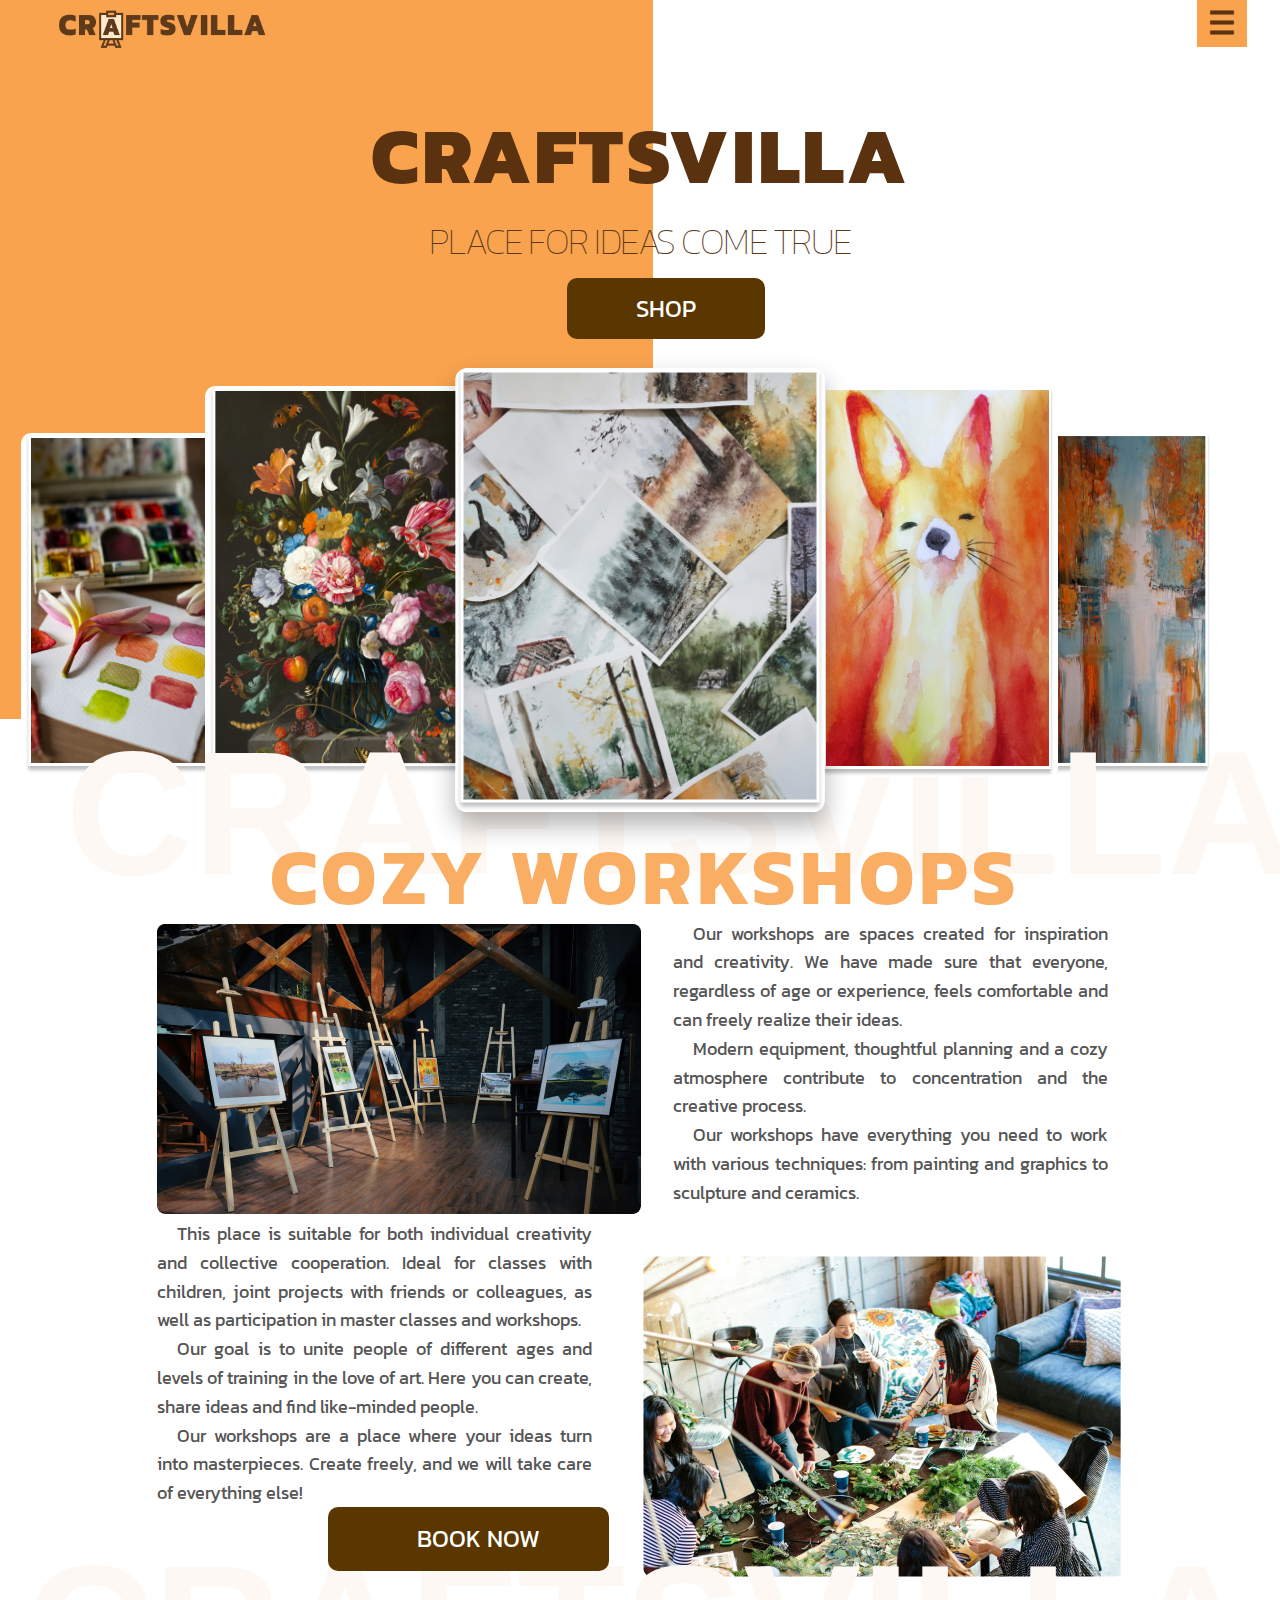
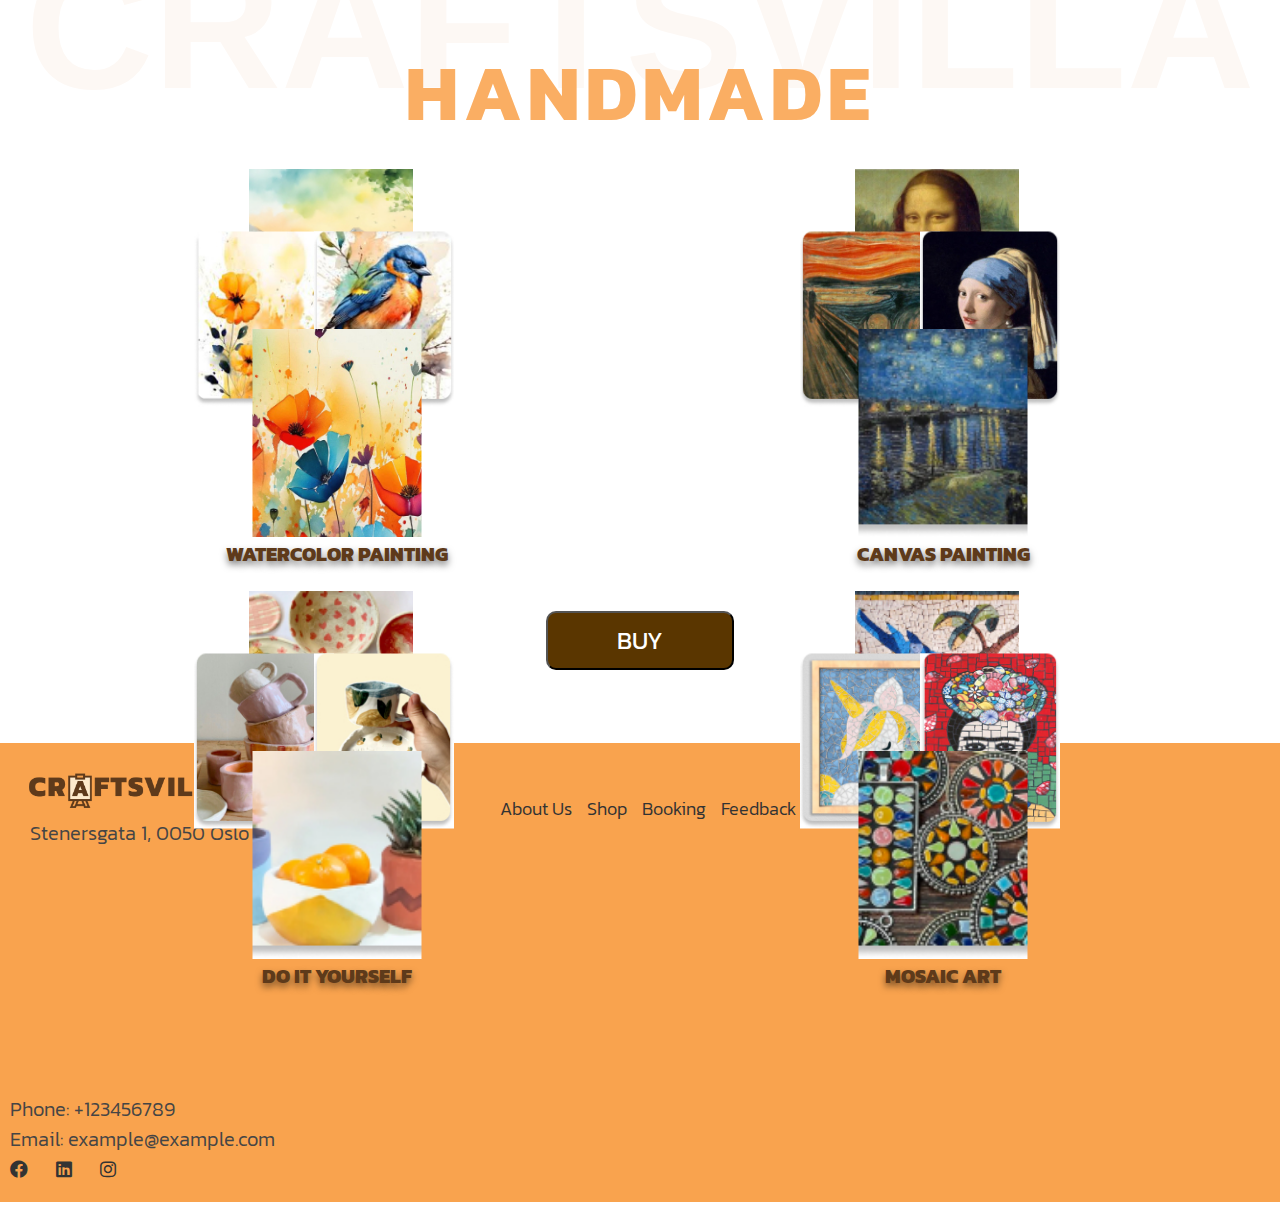
==== commit 104237d2: "Update index.html" ====
--- a/index.html
+++ b/index.html
@@ -156,21 +156,21 @@
                     </div>
                 </div>
             <div class="links">
-                    <a href="#" "id=about">About Us</a>
-                    <a href="#" "id=shop">Shop</a>
-                    <a href="#" "id=booking">Booking</a>
-                    <a href="#" "id=feedback">Feedback</a>
+                    <a href="#" id="about">About Us</a>
+                    <a href="#" id="shop">Shop</a>
+                    <a href="#" id="booking">Booking</a>
+                    <a href="#" id="feedback">Feedback</a>
             </div>
                 <div class="contact">
-                    <p "id=contact">Phone: +123456789</p>
-                    <p "id=contact">Email: example@example.com</p>
-                    <a href="#" "id=contact">
+                    <p id="contact">Phone: +123456789</p>
+                    <p id="contact">Email: example@example.com</p>
+                    <a href="#" id="contact">
                         <i class="fab fa-facebook"></i>
                     </a>
-                    <a href="#" "id=contact">
+                    <a href="#" id="contact">
                         <i class="fab fa-linkedin"></i>
                     </a>
-                    <a href="#" "id=contact">
+                    <a href="#" id="contact">
                         <i class="fab fa-instagram"></i>
                     </a>                    
             </div>
--- a/styles.css
+++ b/styles.css
@@ -1080,6 +1080,10 @@
     height: 72px;
 }
 
+.logo {
+    width: 206px;
+}
+
 .content-booking {
     position: relative;
     min-height: 708px;
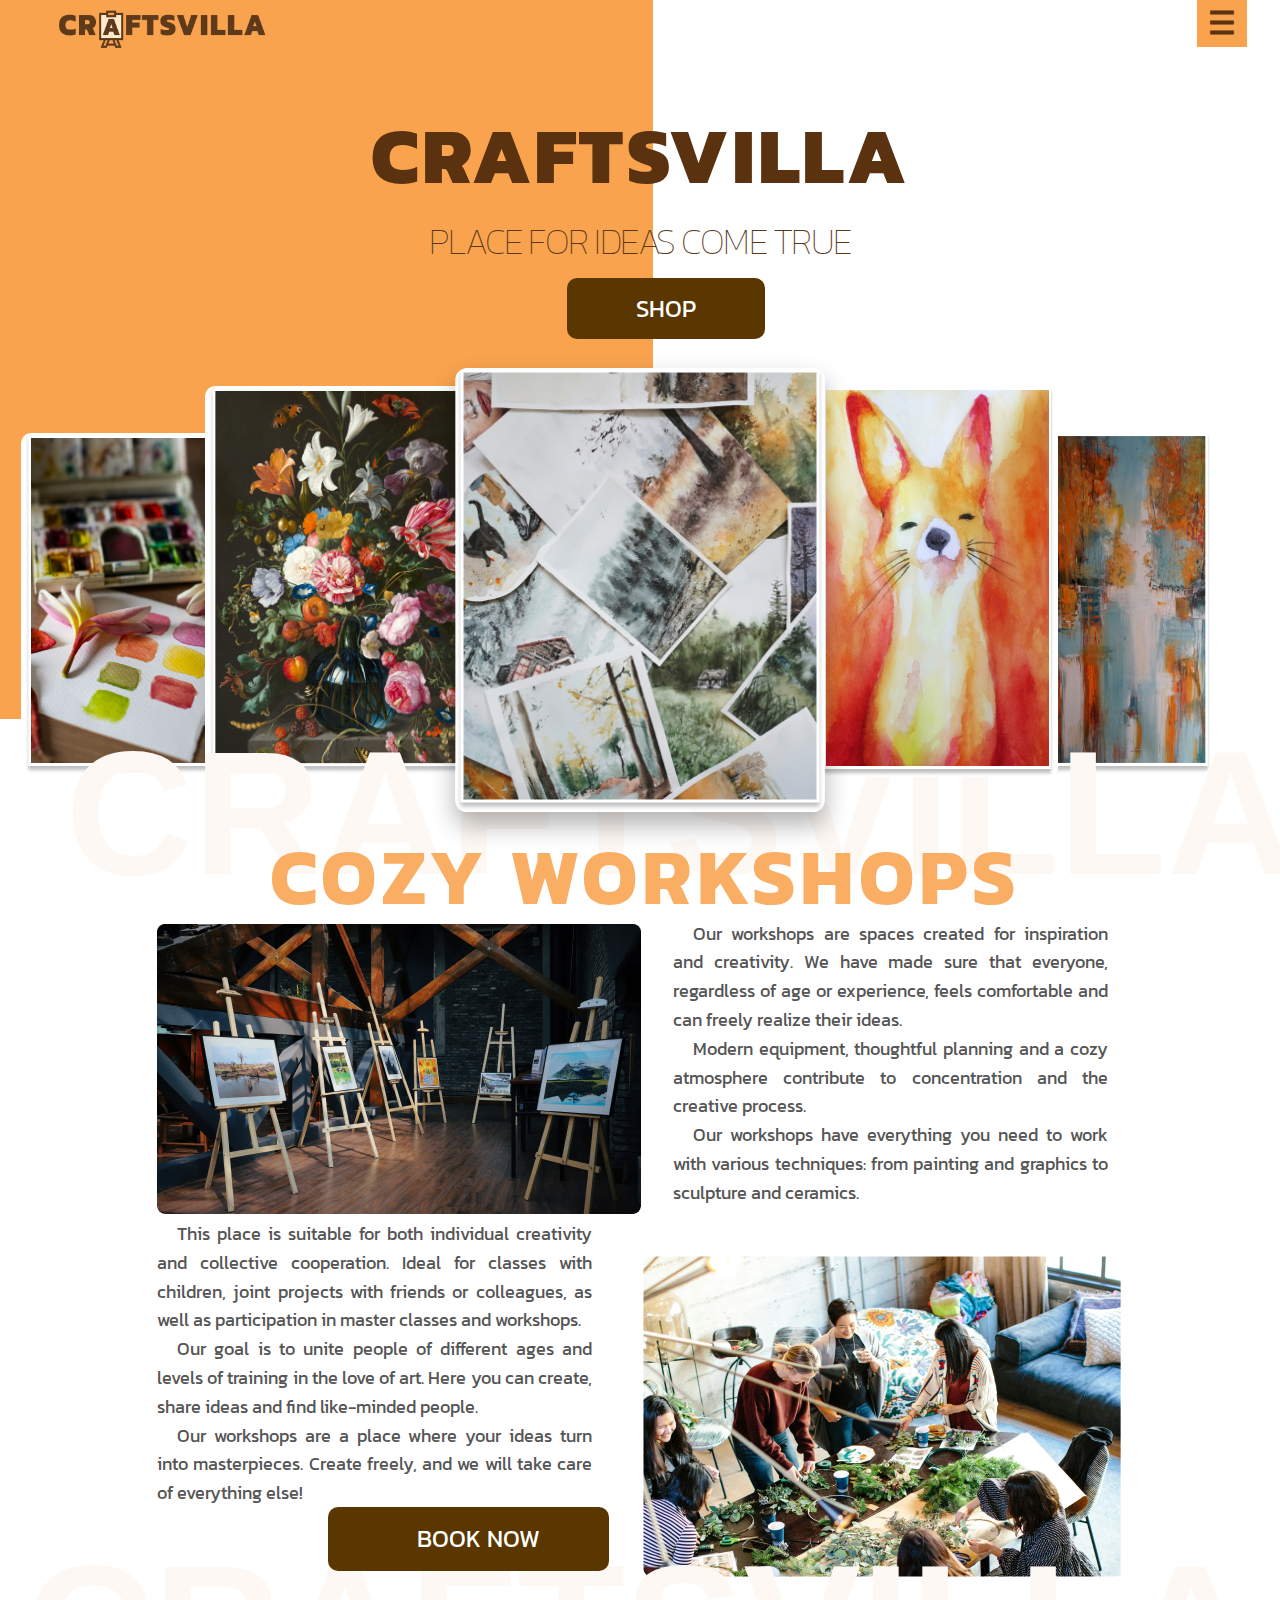
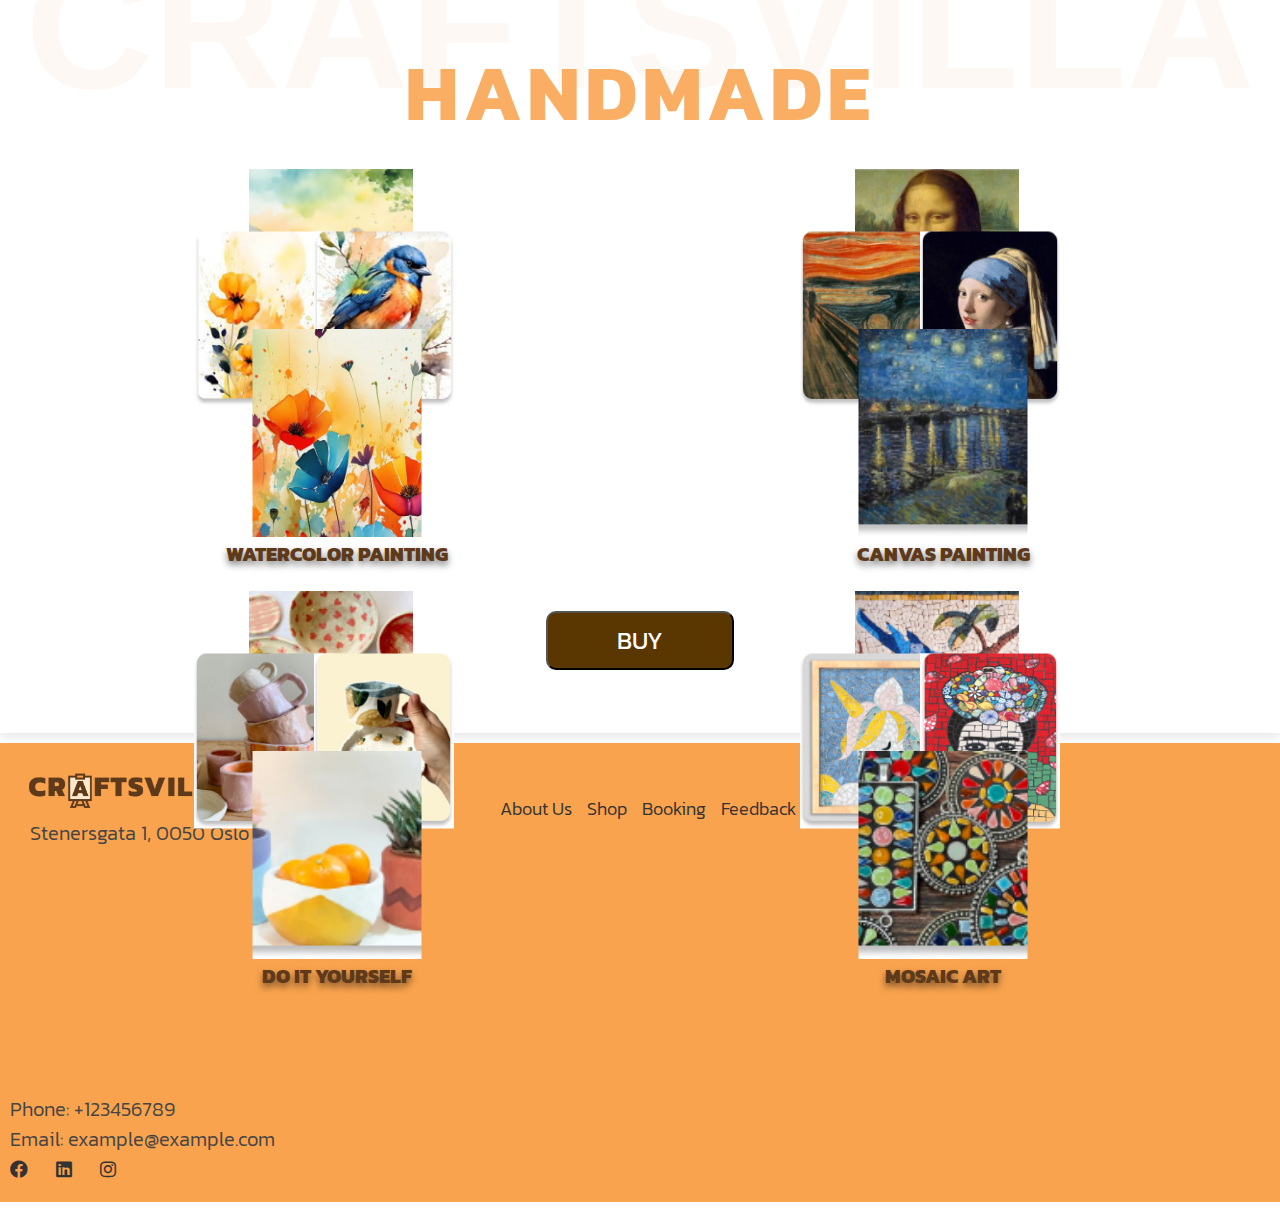
==== commit c8e9bd89: "Update index.html" ====
--- a/index.html
+++ b/index.html
@@ -146,8 +146,8 @@
         </div>   
         </div>
         <button onclick="window.location.href='./shop.html'" class="btn-layout">BUY</button>
-            
     </section> 
+    </div>
 <footer class="footer">
                 <div class="info">
                     <div class="logo-footer">
@@ -172,7 +172,7 @@
                     </a>
                     <a href="#" id="contact">
                         <i class="fab fa-instagram"></i>
-                    </a>                    
+                    </a>                
             </div>
             </footer>
      <script src="app.js">
